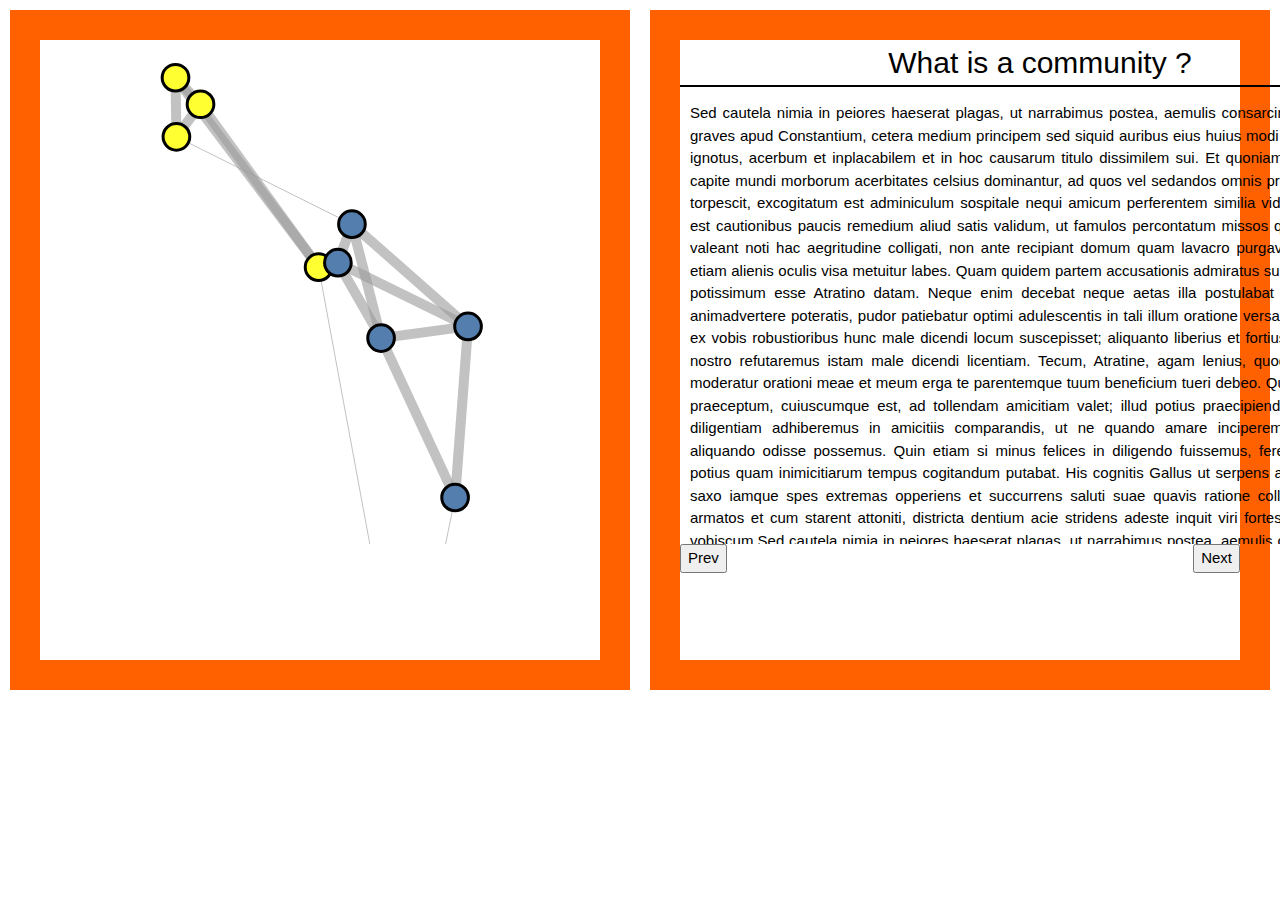
==== help.html @ dd91deaa "Page Accueil. Resizable sections" ====
<!DOCTYPE html>
<meta charset="utf-8">
<head>
<link rel="stylesheet" type"text/css" href="main.css">
<link rel="stylesheet" href="w3.css">
</head>


<body style ="background: #FFFFF">
<div class="menu"></div>
<div class="margin w3-half" style="float:left">
<div class = "contentBox " id="contentL">

  <div class="slider left" style = "height: 504px">
    <ul id ="graphSlide">
      <li>
        <div class ="graphBox w3-half" id = "graphSlider1"></div>
      </li>
      <li>
        <div class ="graphBox w3-half" id = "graphSlider2"></div>
      </li>
   </ul>
  </div>
  <div class ="tailBox" id = "tailGraph" style = "visibility : hidden; border: 2px solid black;">
    
    <label for="time" 
           style="display: inline-block; width: 120px; text-align: center;">
           Time = <span id="time-value">0</span>
    </label>
    <input type="range" min="0" max="150" id="time"  autocomplete="off">

    <button onclick ="play()" value = "off" id = "playButton">Play</button>
    <button onclick = "stop()" value = "off" id = "stopButton">Stop</button>

    <p style = "text-align : center;">Speed :
      <button onclick="setSpeedWalk(1)" id = "setSpeedWalkButton1" autocomplete="off" class = "active" >1</button>
      <button onclick="setSpeedWalk(2)" id = "setSpeedWalkButton2" autocomplete="off">2</button>
      <button onclick="setSpeedWalk(3)" id = "setSpeedWalkButton3" autocomplete="off">3</button>
    </p>
  
  </div>

</div>
</div>
<div class="margin w3-half" style="float:right">
<div class = "contentBox" >
  
  <div class ="slider right " style = "height: 504px">
    <ul id ="sideSlide ">
      <li>
        <div class ="headerSlider" id = "headerSide1" > What is a community ?</div>
        <div class ="bodySlider " id = "bodySide1" style = "overflow-y : auto;"> <p align="justify" style = "margin-left : 10px; margin-right : 10px"> Sed cautela nimia in peiores haeserat plagas, ut narrabimus postea, aemulis consarcinantibus insidias graves apud Constantium, cetera medium principem sed siquid auribus eius huius modi quivis infudisset ignotus, acerbum et inplacabilem et in hoc causarum titulo dissimilem sui.

Et quoniam apud eos ut in capite mundi morborum acerbitates celsius dominantur, ad quos vel sedandos omnis professio medendi torpescit, excogitatum est adminiculum sospitale nequi amicum perferentem similia videat, additumque est cautionibus paucis remedium aliud satis validum, ut famulos percontatum missos quem ad modum valeant noti hac aegritudine colligati, non ante recipiant domum quam lavacro purgaverint corpus. ita etiam alienis oculis visa metuitur labes.

Quam quidem partem accusationis admiratus sum et moleste tuli potissimum esse Atratino datam. Neque enim decebat neque aetas illa postulabat neque, id quod animadvertere poteratis, pudor patiebatur optimi adulescentis in tali illum oratione versari. Vellem aliquis ex vobis robustioribus hunc male dicendi locum suscepisset; aliquanto liberius et fortius et magis more nostro refutaremus istam male dicendi licentiam. Tecum, Atratine, agam lenius, quod et pudor tuus moderatur orationi meae et meum erga te parentemque tuum beneficium tueri debeo.

Quare hoc quidem praeceptum, cuiuscumque est, ad tollendam amicitiam valet; illud potius praecipiendum fuit, ut eam diligentiam adhiberemus in amicitiis comparandis, ut ne quando amare inciperemus eum, quem aliquando odisse possemus. Quin etiam si minus felices in diligendo fuissemus, ferendum id Scipio potius quam inimicitiarum tempus cogitandum putabat.

His cognitis Gallus ut serpens adpetitus telo vel saxo iamque spes extremas opperiens et succurrens saluti suae quavis ratione colligi omnes iussit armatos et cum starent attoniti, districta dentium acie stridens adeste inquit viri fortes mihi periclitanti vobiscum.Sed cautela nimia in peiores haeserat plagas, ut narrabimus postea, aemulis consarcinantibus insidias graves apud Constantium, cetera medium principem sed siquid auribus eius huius modi quivis infudisset ignotus, acerbum et inplacabilem et in hoc causarum titulo dissimilem sui.

Et quoniam apud eos ut in capite mundi morborum acerbitates celsius dominantur, ad quos vel sedandos omnis professio medendi torpescit, excogitatum est adminiculum sospitale nequi amicum perferentem similia videat, additumque est cautionibus paucis remedium aliud satis validum, ut famulos percontatum missos quem ad modum valeant noti hac aegritudine colligati, non ante recipiant domum quam lavacro purgaverint corpus. ita etiam alienis oculis visa metuitur labes.

Quam quidem partem accusationis admiratus sum et moleste tuli potissimum esse Atratino datam. Neque enim decebat neque aetas illa postulabat neque, id quod animadvertere poteratis, pudor patiebatur optimi adulescentis in tali illum oratione versari. Vellem aliquis ex vobis robustioribus hunc male dicendi locum suscepisset; aliquanto liberius et fortius et magis more nostro refutaremus istam male dicendi licentiam. Tecum, Atratine, agam lenius, quod et pudor tuus moderatur orationi meae et meum erga te parentemque tuum beneficium tueri debeo.

Quare hoc quidem praeceptum, cuiuscumque est, ad tollendam amicitiam valet; illud potius praecipiendum fuit, ut eam diligentiam adhiberemus in amicitiis comparandis, ut ne quando amare inciperemus eum, quem aliquando odisse possemus. Quin etiam si minus felices in diligendo fuissemus, ferendum id Scipio potius quam inimicitiarum tempus cogitandum putabat.

His cognitis Gallus ut serpens adpetitus telo vel saxo iamque spes extremas opperiens et succurrens saluti suae quavis ratione colligi omnes iussit armatos et cum starent attoniti, districta dentium acie stridens adeste inquit viri fortes mihi periclitanti vobiscum.Sed cautela nimia in peiores haeserat plagas, ut narrabimus postea, aemulis consarcinantibus insidias graves apud Constantium, cetera medium principem sed siquid auribus eius huius modi quivis infudisset ignotus, acerbum et inplacabilem et in hoc causarum titulo dissimilem sui.

Et quoniam apud eos ut in capite mundi morborum acerbitates celsius dominantur, ad quos vel sedandos omnis professio medendi torpescit, excogitatum est adminiculum sospitale nequi amicum perferentem similia videat, additumque est cautionibus paucis remedium aliud satis validum, ut famulos percontatum missos quem ad modum valeant noti hac aegritudine colligati, non ante recipiant domum quam lavacro purgaverint corpus. ita etiam alienis oculis visa metuitur labes.

Quam quidem partem accusationis admiratus sum et moleste tuli potissimum esse Atratino datam. Neque enim decebat neque aetas illa postulabat neque, id quod animadvertere poteratis, pudor patiebatur optimi adulescentis in tali illum oratione versari. Vellem aliquis ex vobis robustioribus hunc male dicendi locum suscepisset; aliquanto liberius et fortius et magis more nostro refutaremus istam male dicendi licentiam. Tecum, Atratine, agam lenius, quod et pudor tuus moderatur orationi meae et meum erga te parentemque tuum beneficium tueri debeo.

Quare hoc quidem praeceptum, cuiuscumque est, ad tollendam amicitiam valet; illud potius praecipiendum fuit, ut eam diligentiam adhiberemus in amicitiis comparandis, ut ne quando amare inciperemus eum, quem aliquando odisse possemus. Quin etiam si minus felices in diligendo fuissemus, ferendum id Scipio potius quam inimicitiarum tempus cogitandum putabat.

His cognitis Gallus ut serpens adpetitus telo vel saxo iamque spes extremas opperiens et succurrens saluti suae quavis ratione colligi omnes iussit armatos et cum starent attoniti, districta dentium acie stridens adeste inquit viri fortes mihi periclitanti vobiscum.Sed cautela nimia in peiores haeserat plagas, ut narrabimus postea, aemulis consarcinantibus insidias graves apud Constantium, cetera medium principem sed siquid auribus eius huius modi quivis infudisset ignotus, acerbum et inplacabilem et in hoc causarum titulo dissimilem sui.

Et quoniam apud eos ut in capite mundi morborum acerbitates celsius dominantur, ad quos vel sedandos omnis professio medendi torpescit, excogitatum est adminiculum sospitale nequi amicum perferentem similia videat, additumque est cautionibus paucis remedium aliud satis validum, ut famulos percontatum missos quem ad modum valeant noti hac aegritudine colligati, non ante recipiant domum quam lavacro purgaverint corpus. ita etiam alienis oculis visa metuitur labes.

Quam quidem partem accusationis admiratus sum et moleste tuli potissimum esse Atratino datam. Neque enim decebat neque aetas illa postulabat neque, id quod animadvertere poteratis, pudor patiebatur optimi adulescentis in tali illum oratione versari. Vellem aliquis ex vobis robustioribus hunc male dicendi locum suscepisset; aliquanto liberius et fortius et magis more nostro refutaremus istam male dicendi licentiam. Tecum, Atratine, agam lenius, quod et pudor tuus moderatur orationi meae et meum erga te parentemque tuum beneficium tueri debeo.

Quare hoc quidem praeceptum, cuiuscumque est, ad tollendam amicitiam valet; illud potius praecipiendum fuit, ut eam diligentiam adhiberemus in amicitiis comparandis, ut ne quando amare inciperemus eum, quem aliquando odisse possemus. Quin etiam si minus felices in diligendo fuissemus, ferendum id Scipio potius quam inimicitiarum tempus cogitandum putabat.

His cognitis Gallus ut serpens adpetitus telo vel saxo iamque spes extremas opperiens et succurrens saluti suae quavis ratione colligi omnes iussit armatos et cum starent attoniti, districta dentium acie stridens adeste inquit viri fortes mihi periclitanti vobiscum.Sed cautela nimia in peiores haeserat plagas, ut narrabimus postea, aemulis consarcinantibus insidias graves apud Constantium, cetera medium principem sed siquid auribus eius huius modi quivis infudisset ignotus, acerbum et inplacabilem et in hoc causarum titulo dissimilem sui.

Et quoniam apud eos ut in capite mundi morborum acerbitates celsius dominantur, ad quos vel sedandos omnis professio medendi torpescit, excogitatum est adminiculum sospitale nequi amicum perferentem similia videat, additumque est cautionibus paucis remedium aliud satis validum, ut famulos percontatum missos quem ad modum valeant noti hac aegritudine colligati, non ante recipiant domum quam lavacro purgaverint corpus. ita etiam alienis oculis visa metuitur labes.

Quam quidem partem accusationis admiratus sum et moleste tuli potissimum esse Atratino datam. Neque enim decebat neque aetas illa postulabat neque, id quod animadvertere poteratis, pudor patiebatur optimi adulescentis in tali illum oratione versari. Vellem aliquis ex vobis robustioribus hunc male dicendi locum suscepisset; aliquanto liberius et fortius et magis more nostro refutaremus istam male dicendi licentiam. Tecum, Atratine, agam lenius, quod et pudor tuus moderatur orationi meae et meum erga te parentemque tuum beneficium tueri debeo.

Quare hoc quidem praeceptum, cuiuscumque est, ad tollendam amicitiam valet; illud potius praecipiendum fuit, ut eam diligentiam adhiberemus in amicitiis comparandis, ut ne quando amare inciperemus eum, quem aliquando odisse possemus. Quin etiam si minus felices in diligendo fuissemus, ferendum id Scipio potius quam inimicitiarum tempus cogitandum putabat.

His cognitis Gallus ut serpens adpetitus telo vel saxo iamque spes extremas opperiens et succurrens saluti suae quavis ratione colligi omnes iussit armatos et cum starent attoniti, districta dentium acie stridens adeste inquit viri fortes mihi periclitanti vobiscum.
        </p>
        </div>
      </li>
      <li>
        <div class ="headerSlider" id = "headerSide2" > Method : random walk</div>
        <div class ="bodySlider" id = "bodySide2" style = "overflow-y : auto;"></div>
      </li>
      <li>
        <div class ="headerSlider" id = "headerSide3 " > Bad choice of partition</div>
        <div class ="bodySlider" id = "bodySide3" style = "overflow-y : auto;"></div>
      </li>
      <li>
        <div class ="headerSlider" id = "headerSide4"> Good choice of partition</div>
        <div class ="bodySlider" id = "bodySide4" style = "overflow-y : auto;"></div>
      </li>
    </ul>
  </div> 
  <div class = "tailBox" id = "tailGraph" >
    <button onclick="changeSlide(Math.max(0, currPosSlide-1))" style="float:left">Prev</button>
    <button onclick="changeSlide(Math.min(3, currPosSlide+1))" style="float:right">Next</button>
  </div>
</div>
</div>


<script src="lib/d3.min.js"></script>
<script src ="lib/math.js"></script>
<script src ="lib/numeric.min.js"></script>
<script src ="lib/ryb-color-mixer.js"></script>


<script src ="loadJSON.js"></script>
<script src ="graph.js"></script>
<script src ="barChart.js"></script>
<script src ="slider.js"></script>
<script src ="slideshow.js"></script>
<script src ="findCommunities.js"></script>
<script src = "util.js"></script>



<script>

var  width = document.getElementById("contentL").clientWidth; 
var height = window.innerHeight*2/3; 

var node = null, link = null, graph = null;

// Create the svg's for the graph and the bar chart
var svgGraph = d3.select("#graphSlider1").append("svg")
    .attr("width", width)
    .attr("height", height);
    
var svgBarChart = d3.select("#graphSlider2").append("svg")
    .attr("width", width)
    .attr("height", height);
       
    
var nbColor = 3;
var nbWalkerTot = 0;
var automaticWalkInterval = null;  
var speedWalk = 1;
var time = 0;

var force = d3.layout.force()
    .charge(-1000)
    .linkDistance(75)
    .size([width, height]);

d3.select(window).on('resize', resize);	
	

function resize(){
    
    var width = document.getElementById("contentL").clientWidth; 
    var height = window.innerHeight*2/3; 

    
    svgGraph.attr('width', width);
    svgGraph.attr('height', height);
    force.size([width, height]).resume();
	
} 	
	
// Load the 3-communities example
loadInternFile("data/example5.json");


// Wait 0.5s to be sure that the loading of the graph is finished
window.setTimeout(function (d) { 
  changeSlide(0);
  showEmptyBarChart(); 
}, 500);


// If the slider is moved, change the time and walk.
d3.select("#time").on("input", function () {
  walk(+d3.select("#time").property("value"));
});

</script>
---- main.css ----
.node {
  stroke: #fff;
  stroke-width: 1.5px;
}

.link {
  stroke: #999;
  stroke-opacity: .6;
   
}

rect.selection {
  fill: transparent;
  stroke-dasharray: 3px;
  stroke: black;
  stroke-width: 2px;
}
 
 
.selected {
   stroke: blue;
   stroke-width: 5;
   stroke-dasharray: 3;
}

.active {
  border:3px solid grey; 
  background-color: grey;
  color: white; 
}

.menu {
  float:up;
}

.contentBox {
  height : 680px;
  border:30px solid #FF6000;
}

.margin {
  border: 10px solid white;
}

.slider {
  width: 720px; 
  overflow: hidden;
  position : relative;

}

.slider.left {
  height: 504px;
}

.slider.right {
  height: 584px;

}

.slider > ul {
  /* styled by JS to match the added width and height of all <li>’s */
  position: relative;
  -webkit-transition: 0.5s left;
  -moz-transition: 0.5s left;
  -ms-transition: 0.5s left;
  -o-transition: 0.5s left;
  width : inherit;
  list-style: none;
  margin: 0; padding: 0;
}

.slider > ul > li {
  float: left;
  width: 720px;
}

.slider.left > ul > li {
  height: 400px;  
}

.slider.right > ul > li {
  min-width: 10%;  
}

.headerSlider, .headerBox {
  height : 8%;
  display: flex; 
  justify-content: center;
  align-items: center; 
  font-size : 200%; 
  margin-bottom : 0; 
  margin-top: 0; 
}

.bodySlider {
  border-top : 2px solid black;
  border-bottom : 2px solid black;
  height : 81%;
}

.graphBox {
  height : 470px;
}
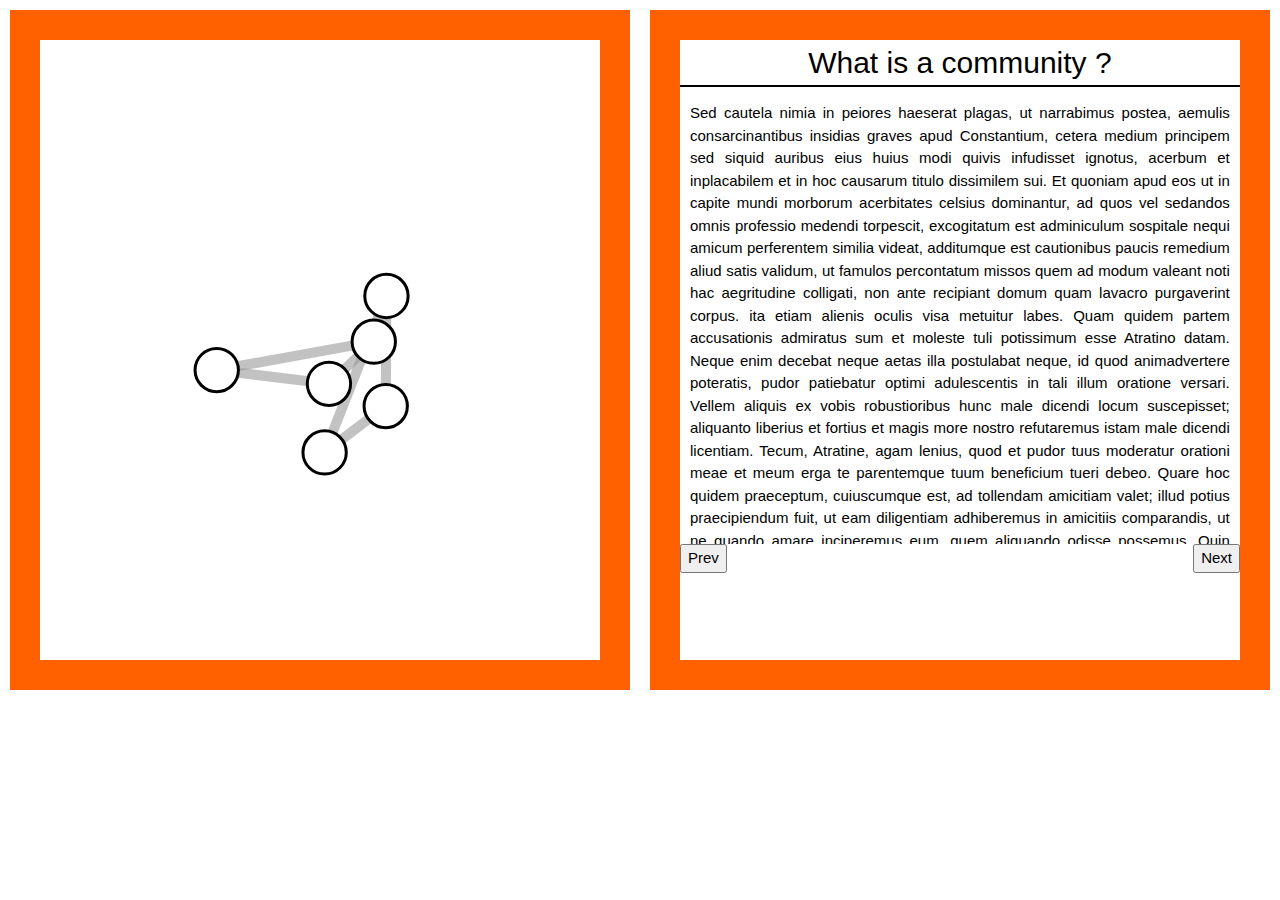
==== commit 6bc45ac6: "Fix some bugs of the display (help section)" ====
--- a/help.html
+++ b/help.html
@@ -4,123 +4,121 @@
 <link rel="stylesheet" type"text/css" href="main.css">
 <link rel="stylesheet" href="w3.css">
 </head>
-
-
+ 
+ 
 <body style ="background: #FFFFF">
 <div class="menu"></div>
-<div class="margin w3-half" style="float:left">
+<div class="margin" style="float:left; width:50%">
 <div class = "contentBox " id="contentL">
+ 
+  <div class="left" style = "height: 504px">
 
-  <div class="slider left" style = "height: 504px">
-    <ul id ="graphSlide">
-      <li>
-        <div class ="graphBox w3-half" id = "graphSlider1"></div>
-      </li>
-      <li>
-        <div class ="graphBox w3-half" id = "graphSlider2"></div>
-      </li>
-   </ul>
+        <div class ="graphBox" id = "graphSlider1" style="width:50%"></div>
+
   </div>
   <div class ="tailBox" id = "tailGraph" style = "visibility : hidden; border: 2px solid black;">
-    
-    <label for="time" 
+   
+    <label for="time"
            style="display: inline-block; width: 120px; text-align: center;">
            Time = <span id="time-value">0</span>
     </label>
     <input type="range" min="0" max="150" id="time"  autocomplete="off">
-
+ 
     <button onclick ="play()" value = "off" id = "playButton">Play</button>
     <button onclick = "stop()" value = "off" id = "stopButton">Stop</button>
-
+ 
     <p style = "text-align : center;">Speed :
       <button onclick="setSpeedWalk(1)" id = "setSpeedWalkButton1" autocomplete="off" class = "active" >1</button>
       <button onclick="setSpeedWalk(2)" id = "setSpeedWalkButton2" autocomplete="off">2</button>
       <button onclick="setSpeedWalk(3)" id = "setSpeedWalkButton3" autocomplete="off">3</button>
     </p>
-  
+ 
   </div>
-
+ 
 </div>
 </div>
-<div class="margin w3-half" style="float:right">
+<div class="margin" style="float:right; width:50%">
 <div class = "contentBox" >
-  
-  <div class ="slider right " style = "height: 504px">
+ 
+  <div class ="slider right " style = "height: 504px; width:100%">
     <ul id ="sideSlide ">
       <li>
         <div class ="headerSlider" id = "headerSide1" > What is a community ?</div>
-        <div class ="bodySlider " id = "bodySide1" style = "overflow-y : auto;"> <p align="justify" style = "margin-left : 10px; margin-right : 10px"> Sed cautela nimia in peiores haeserat plagas, ut narrabimus postea, aemulis consarcinantibus insidias graves apud Constantium, cetera medium principem sed siquid auribus eius huius modi quivis infudisset ignotus, acerbum et inplacabilem et in hoc causarum titulo dissimilem sui.
-
+        <div class ="bodySlider" id = "bodySide1" style = "overflow-y : auto; "> <p align="justify" style = "margin-left : 10px; margin-right : 10px"> Sed cautela nimia in peiores haeserat plagas, ut narrabimus postea, aemulis consarcinantibus insidias graves apud Constantium, cetera medium principem sed siquid auribus eius huius modi quivis infudisset ignotus, acerbum et inplacabilem et in hoc causarum titulo dissimilem sui.
+ 
 Et quoniam apud eos ut in capite mundi morborum acerbitates celsius dominantur, ad quos vel sedandos omnis professio medendi torpescit, excogitatum est adminiculum sospitale nequi amicum perferentem similia videat, additumque est cautionibus paucis remedium aliud satis validum, ut famulos percontatum missos quem ad modum valeant noti hac aegritudine colligati, non ante recipiant domum quam lavacro purgaverint corpus. ita etiam alienis oculis visa metuitur labes.
-
+ 
 Quam quidem partem accusationis admiratus sum et moleste tuli potissimum esse Atratino datam. Neque enim decebat neque aetas illa postulabat neque, id quod animadvertere poteratis, pudor patiebatur optimi adulescentis in tali illum oratione versari. Vellem aliquis ex vobis robustioribus hunc male dicendi locum suscepisset; aliquanto liberius et fortius et magis more nostro refutaremus istam male dicendi licentiam. Tecum, Atratine, agam lenius, quod et pudor tuus moderatur orationi meae et meum erga te parentemque tuum beneficium tueri debeo.
-
+ 
 Quare hoc quidem praeceptum, cuiuscumque est, ad tollendam amicitiam valet; illud potius praecipiendum fuit, ut eam diligentiam adhiberemus in amicitiis comparandis, ut ne quando amare inciperemus eum, quem aliquando odisse possemus. Quin etiam si minus felices in diligendo fuissemus, ferendum id Scipio potius quam inimicitiarum tempus cogitandum putabat.
-
+ 
 His cognitis Gallus ut serpens adpetitus telo vel saxo iamque spes extremas opperiens et succurrens saluti suae quavis ratione colligi omnes iussit armatos et cum starent attoniti, districta dentium acie stridens adeste inquit viri fortes mihi periclitanti vobiscum.Sed cautela nimia in peiores haeserat plagas, ut narrabimus postea, aemulis consarcinantibus insidias graves apud Constantium, cetera medium principem sed siquid auribus eius huius modi quivis infudisset ignotus, acerbum et inplacabilem et in hoc causarum titulo dissimilem sui.
-
+ 
 Et quoniam apud eos ut in capite mundi morborum acerbitates celsius dominantur, ad quos vel sedandos omnis professio medendi torpescit, excogitatum est adminiculum sospitale nequi amicum perferentem similia videat, additumque est cautionibus paucis remedium aliud satis validum, ut famulos percontatum missos quem ad modum valeant noti hac aegritudine colligati, non ante recipiant domum quam lavacro purgaverint corpus. ita etiam alienis oculis visa metuitur labes.
-
+ 
 Quam quidem partem accusationis admiratus sum et moleste tuli potissimum esse Atratino datam. Neque enim decebat neque aetas illa postulabat neque, id quod animadvertere poteratis, pudor patiebatur optimi adulescentis in tali illum oratione versari. Vellem aliquis ex vobis robustioribus hunc male dicendi locum suscepisset; aliquanto liberius et fortius et magis more nostro refutaremus istam male dicendi licentiam. Tecum, Atratine, agam lenius, quod et pudor tuus moderatur orationi meae et meum erga te parentemque tuum beneficium tueri debeo.
-
+ 
 Quare hoc quidem praeceptum, cuiuscumque est, ad tollendam amicitiam valet; illud potius praecipiendum fuit, ut eam diligentiam adhiberemus in amicitiis comparandis, ut ne quando amare inciperemus eum, quem aliquando odisse possemus. Quin etiam si minus felices in diligendo fuissemus, ferendum id Scipio potius quam inimicitiarum tempus cogitandum putabat.
-
+ 
 His cognitis Gallus ut serpens adpetitus telo vel saxo iamque spes extremas opperiens et succurrens saluti suae quavis ratione colligi omnes iussit armatos et cum starent attoniti, districta dentium acie stridens adeste inquit viri fortes mihi periclitanti vobiscum.Sed cautela nimia in peiores haeserat plagas, ut narrabimus postea, aemulis consarcinantibus insidias graves apud Constantium, cetera medium principem sed siquid auribus eius huius modi quivis infudisset ignotus, acerbum et inplacabilem et in hoc causarum titulo dissimilem sui.
-
+ 
 Et quoniam apud eos ut in capite mundi morborum acerbitates celsius dominantur, ad quos vel sedandos omnis professio medendi torpescit, excogitatum est adminiculum sospitale nequi amicum perferentem similia videat, additumque est cautionibus paucis remedium aliud satis validum, ut famulos percontatum missos quem ad modum valeant noti hac aegritudine colligati, non ante recipiant domum quam lavacro purgaverint corpus. ita etiam alienis oculis visa metuitur labes.
-
+ 
 Quam quidem partem accusationis admiratus sum et moleste tuli potissimum esse Atratino datam. Neque enim decebat neque aetas illa postulabat neque, id quod animadvertere poteratis, pudor patiebatur optimi adulescentis in tali illum oratione versari. Vellem aliquis ex vobis robustioribus hunc male dicendi locum suscepisset; aliquanto liberius et fortius et magis more nostro refutaremus istam male dicendi licentiam. Tecum, Atratine, agam lenius, quod et pudor tuus moderatur orationi meae et meum erga te parentemque tuum beneficium tueri debeo.
-
+ 
 Quare hoc quidem praeceptum, cuiuscumque est, ad tollendam amicitiam valet; illud potius praecipiendum fuit, ut eam diligentiam adhiberemus in amicitiis comparandis, ut ne quando amare inciperemus eum, quem aliquando odisse possemus. Quin etiam si minus felices in diligendo fuissemus, ferendum id Scipio potius quam inimicitiarum tempus cogitandum putabat.
-
+ 
 His cognitis Gallus ut serpens adpetitus telo vel saxo iamque spes extremas opperiens et succurrens saluti suae quavis ratione colligi omnes iussit armatos et cum starent attoniti, districta dentium acie stridens adeste inquit viri fortes mihi periclitanti vobiscum.Sed cautela nimia in peiores haeserat plagas, ut narrabimus postea, aemulis consarcinantibus insidias graves apud Constantium, cetera medium principem sed siquid auribus eius huius modi quivis infudisset ignotus, acerbum et inplacabilem et in hoc causarum titulo dissimilem sui.
-
-Et quoniam apud eos ut in capite mundi morborum acerbitates celsius dominantur, ad quos vel sedandos omnis professio medendi torpescit, excogitatum est adminiculum sospitale nequi amicum perferentem similia videat, additumque est cautionibus paucis remedium aliud satis validum, ut famulos percontatum missos quem ad modum valeant noti hac aegritudine colligati, non ante recipiant domum quam lavacro purgaverint corpus. ita etiam alienis oculis visa metuitur labes.
-
-Quam quidem partem accusationis admiratus sum et moleste tuli potissimum esse Atratino datam. Neque enim decebat neque aetas illa postulabat neque, id quod animadvertere poteratis, pudor patiebatur optimi adulescentis in tali illum oratione versari. Vellem aliquis ex vobis robustioribus hunc male dicendi locum suscepisset; aliquanto liberius et fortius et magis more nostro refutaremus istam male dicendi licentiam. Tecum, Atratine, agam lenius, quod et pudor tuus moderatur orationi meae et meum erga te parentemque tuum beneficium tueri debeo.
-
-Quare hoc quidem praeceptum, cuiuscumque est, ad tollendam amicitiam valet; illud potius praecipiendum fuit, ut eam diligentiam adhiberemus in amicitiis comparandis, ut ne quando amare inciperemus eum, quem aliquando odisse possemus. Quin etiam si minus felices in diligendo fuissemus, ferendum id Scipio potius quam inimicitiarum tempus cogitandum putabat.
-
-His cognitis Gallus ut serpens adpetitus telo vel saxo iamque spes extremas opperiens et succurrens saluti suae quavis ratione colligi omnes iussit armatos et cum starent attoniti, districta dentium acie stridens adeste inquit viri fortes mihi periclitanti vobiscum.Sed cautela nimia in peiores haeserat plagas, ut narrabimus postea, aemulis consarcinantibus insidias graves apud Constantium, cetera medium principem sed siquid auribus eius huius modi quivis infudisset ignotus, acerbum et inplacabilem et in hoc causarum titulo dissimilem sui.
-
-Et quoniam apud eos ut in capite mundi morborum acerbitates celsius dominantur, ad quos vel sedandos omnis professio medendi torpescit, excogitatum est adminiculum sospitale nequi amicum perferentem similia videat, additumque est cautionibus paucis remedium aliud satis validum, ut famulos percontatum missos quem ad modum valeant noti hac aegritudine colligati, non ante recipiant domum quam lavacro purgaverint corpus. ita etiam alienis oculis visa metuitur labes.
-
-Quam quidem partem accusationis admiratus sum et moleste tuli potissimum esse Atratino datam. Neque enim decebat neque aetas illa postulabat neque, id quod animadvertere poteratis, pudor patiebatur optimi adulescentis in tali illum oratione versari. Vellem aliquis ex vobis robustioribus hunc male dicendi locum suscepisset; aliquanto liberius et fortius et magis more nostro refutaremus istam male dicendi licentiam. Tecum, Atratine, agam lenius, quod et pudor tuus moderatur orationi meae et meum erga te parentemque tuum beneficium tueri debeo.
-
-Quare hoc quidem praeceptum, cuiuscumque est, ad tollendam amicitiam valet; illud potius praecipiendum fuit, ut eam diligentiam adhiberemus in amicitiis comparandis, ut ne quando amare inciperemus eum, quem aliquando odisse possemus. Quin etiam si minus felices in diligendo fuissemus, ferendum id Scipio potius quam inimicitiarum tempus cogitandum putabat.
-
-His cognitis Gallus ut serpens adpetitus telo vel saxo iamque spes extremas opperiens et succurrens saluti suae quavis ratione colligi omnes iussit armatos et cum starent attoniti, districta dentium acie stridens adeste inquit viri fortes mihi periclitanti vobiscum.
         </p>
         </div>
       </li>
       <li>
         <div class ="headerSlider" id = "headerSide2" > Method : random walk</div>
-        <div class ="bodySlider" id = "bodySide2" style = "overflow-y : auto;"></div>
+        <div class ="bodySlider" id = "bodySide2" style = "overflow-y : auto;"><p align="justify" style = "margin-left : 10px; margin-right : 10px">
+            His cognitis Gallus ut serpens adpetitus telo vel saxo iamque spes extremas opperiens et succurrens saluti suae quavis ratione colligi omnes iussit armatos et cum starent attoniti, districta dentium acie stridens adeste inquit viri fortes mihi periclitanti vobiscum.
+            </p>
+            <div class ="graphBox" id = "graphSlider2" style="width:50%">
+            <svg id="s2"></svg>
+            </div>
+        </div>
       </li>
       <li>
         <div class ="headerSlider" id = "headerSide3 " > Bad choice of partition</div>
-        <div class ="bodySlider" id = "bodySide3" style = "overflow-y : auto;"></div>
+        <div class ="bodySlider" id = "bodySide3" style = "overflow-y : auto;">
+            <p align="justify" style = "margin-left : 10px; margin-right : 10px">
+            His cognitis Gallus ut serpens adpetitus telo vel saxo iamque spes extremas opperiens et succurrens saluti suae quavis ratione colligi omnes iussit armatos et cum starent attoniti, districta dentium acie stridens adeste inquit viri fortes mihi periclitanti vobiscum.
+            </p>
+            <div class ="graphBox" id = "graphSlider3" style="width:50%">
+            <svg id="s3"></svg>
+            </div>
+        </div>
       </li>
       <li>
         <div class ="headerSlider" id = "headerSide4"> Good choice of partition</div>
-        <div class ="bodySlider" id = "bodySide4" style = "overflow-y : auto;"></div>
+        <div class ="bodySlider" id = "bodySide4" style = "overflow-y : auto;">
+            <p align="justify" style = "margin-left : 10px; margin-right : 10px">
+            His cognitis Gallus ut serpens adpetitus telo vel saxo iamque spes extremas opperiens et succurrens saluti suae quavis ratione colligi omnes iussit armatos et cum starent attoniti, districta dentium acie stridens adeste inquit viri fortes mihi periclitanti vobiscum.
+            </p>
+            <div class ="graphBox" id = "graphSlider4" style="width:50%">
+            <svg id="s4"></svg>
+            </div>
+        </div>
       </li>
     </ul>
-  </div> 
+  </div>
   <div class = "tailBox" id = "tailGraph" >
     <button onclick="changeSlide(Math.max(0, currPosSlide-1))" style="float:left">Prev</button>
     <button onclick="changeSlide(Math.min(3, currPosSlide+1))" style="float:right">Next</button>
   </div>
 </div>
 </div>
-
-
+ 
+ 
 <script src="lib/d3.min.js"></script>
 <script src ="lib/math.js"></script>
 <script src ="lib/numeric.min.js"></script>
 <script src ="lib/ryb-color-mixer.js"></script>
-
-
+ 
 <script src ="loadJSON.js"></script>
 <script src ="graph.js"></script>
 <script src ="barChart.js"></script>
@@ -128,66 +126,63 @@
 <script src ="slideshow.js"></script>
 <script src ="findCommunities.js"></script>
 <script src = "util.js"></script>
-
-
-
+ 
+ 
+ 
 <script>
-
-var  width = document.getElementById("contentL").clientWidth; 
-var height = window.innerHeight*2/3; 
-
+ 
+var  width = document.getElementById("contentL").clientWidth;
+var height = document.getElementById("contentL").clientHeight;
+ 
 var node = null, link = null, graph = null;
-
+ 
 // Create the svg's for the graph and the bar chart
 var svgGraph = d3.select("#graphSlider1").append("svg")
     .attr("width", width)
     .attr("height", height);
-    
-var svgBarChart = d3.select("#graphSlider2").append("svg")
-    .attr("width", width)
-    .attr("height", height);
+   
+ 
        
-    
+   
 var nbColor = 3;
 var nbWalkerTot = 0;
 var automaticWalkInterval = null;  
 var speedWalk = 1;
 var time = 0;
-
+ 
 var force = d3.layout.force()
     .charge(-1000)
     .linkDistance(75)
     .size([width, height]);
-
-d3.select(window).on('resize', resize);	
-	
-
+ 
+d3.select(window).on('resize', resize);
+   
+ 
 function resize(){
-    
-    var width = document.getElementById("contentL").clientWidth; 
-    var height = window.innerHeight*2/3; 
-
-    
+   
+    var width = document.getElementById("contentL").clientWidth;
+    var height = document.getElementById("contentL").clientHeight;
+ 
+   
     svgGraph.attr('width', width);
     svgGraph.attr('height', height);
     force.size([width, height]).resume();
-	
-} 	
-	
+}  
+   
 // Load the 3-communities example
-loadInternFile("data/example5.json");
-
-
+loadInternFile("data/example1.json");
+ 
+ 
 // Wait 0.5s to be sure that the loading of the graph is finished
-window.setTimeout(function (d) { 
+window.setTimeout(function (d) {
   changeSlide(0);
-  showEmptyBarChart(); 
+  //showEmptyBarChart(height/2);
 }, 500);
-
-
+ 
+ 
 // If the slider is moved, change the time and walk.
 d3.select("#time").on("input", function () {
   walk(+d3.select("#time").property("value"));
 });
-
+ 
 </script>
--- a/main.css
+++ b/main.css
@@ -29,6 +29,9 @@
   color: white; 
 }
 
+body, html {height:100%;}
+div.wrap {height:100%; overflow:hidden;}
+
 .menu {
   float:up;
 }
@@ -43,7 +46,7 @@
 }
 
 .slider {
-  width: 720px; 
+  width: 605px; 
   overflow: hidden;
   position : relative;
 
@@ -54,7 +57,7 @@
 }
 
 .slider.right {
-  height: 584px;
+  height: 504px;
 
 }
 
@@ -65,22 +68,23 @@
   -moz-transition: 0.5s left;
   -ms-transition: 0.5s left;
   -o-transition: 0.5s left;
-  width : inherit;
+	width:400%;
   list-style: none;
   margin: 0; padding: 0;
 }
 
-.slider > ul > li {
+.slider ul li {
   float: left;
-  width: 720px;
+  width: 17.67%;
 }
 
 .slider.left > ul > li {
-  height: 400px;  
+  height: 504px;
 }
 
 .slider.right > ul > li {
-  min-width: 10%;  
+	min-width: 10%; 
+	
 }
 
 .headerSlider, .headerBox {
@@ -102,3 +106,59 @@
 .graphBox {
   height : 470px;
 }
+
+
+.overlay{
+  position: absolute;
+  top: 0;
+  left: 0;
+  width: 100%;
+  height: 100%;
+  z-index: 10;
+  background-color: rgba(0,0,0,0.5); /*dim the background*/
+}
+.style-1{
+  position: absolute;
+  display: block;
+  margin: 0;
+  width: 31%;
+  left:35%;
+  top:35%;
+  padding: 15px;
+  border: 5px solid white;
+   border-style:dashed;
+   border-dasharray:3px;
+  z-index: 11;
+}
+input[type="text"] {
+ 
+  margin: 0;  
+  font-family: sans-serif;
+  font-size: 18px;
+  appearance: none;
+  box-shadow: none;
+  border-radius: none;
+}
+input[type="text"]:focus {
+  outline: none;
+}
+
+.style-1 input[type="text"] {
+  padding: 10px;
+  border: solid 1px #dcdcdc;
+  transition: box-shadow 0.3s, border 0.3s;
+}
+.style-1 input[type="text"]:focus,
+.style-1 input[type="text"].focus {
+  border: solid 1px #707070;
+  box-shadow: 0 0 15px 10px #e4e4e4;
+}
+
+#choice {
+	border-radius: 5px;
+    border: 0;
+    width: 80px;
+    height:25px;
+    font-family: Tahoma;
+
+}
